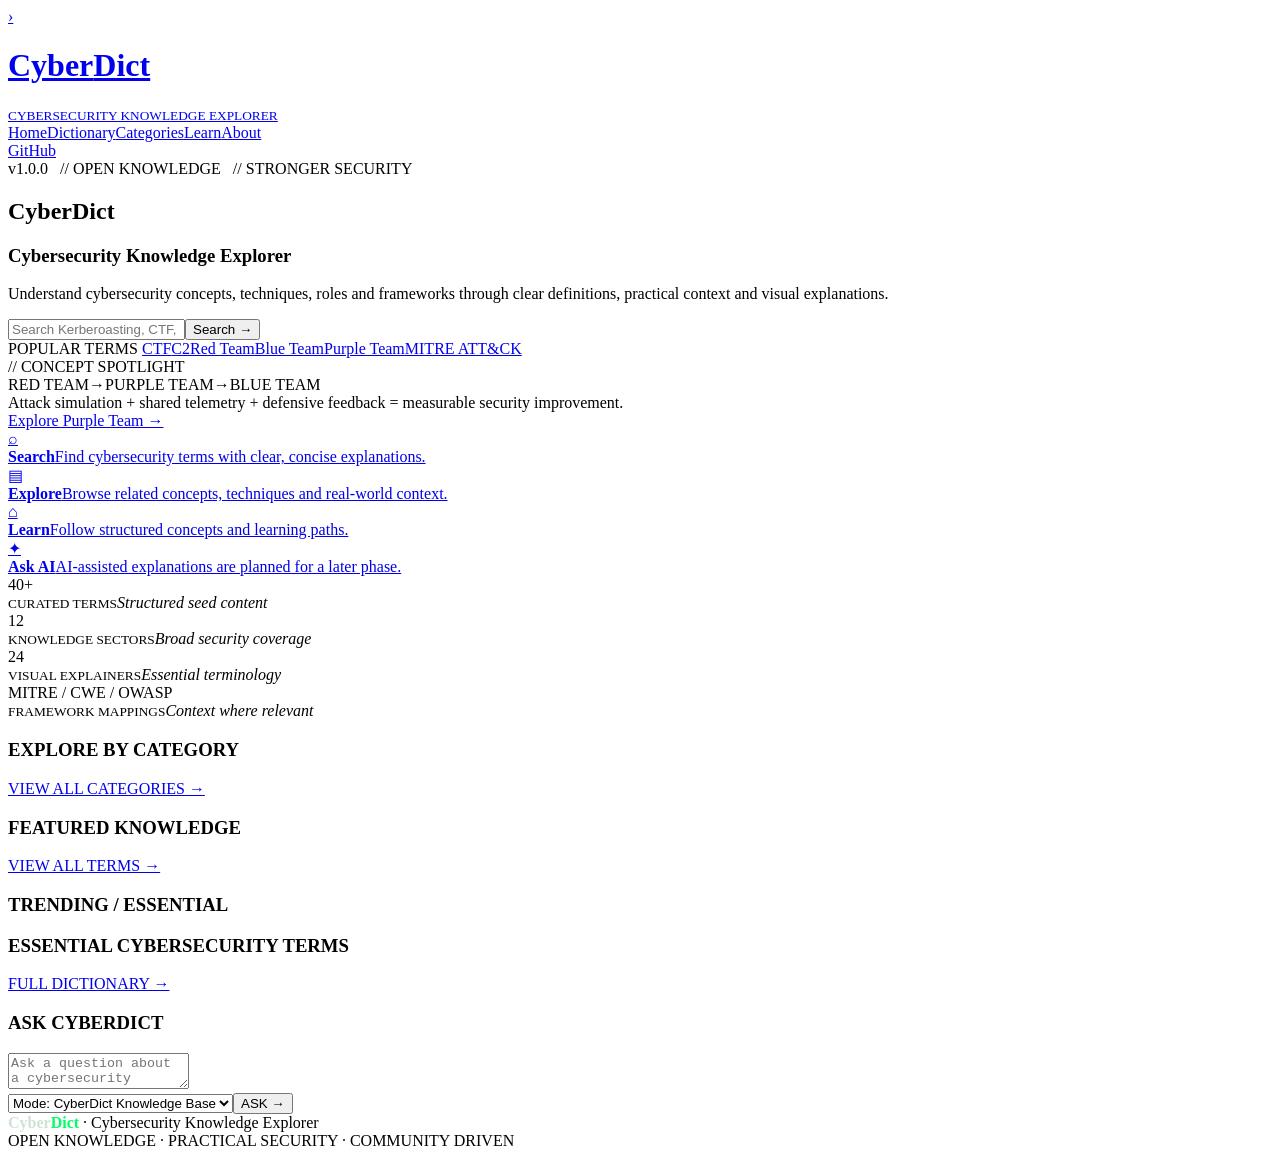
==== public/index.html @ 7fd25d5d "Release CyberDict v1.0 with new visual security concepts" ====
<!doctype html><html lang="en"><head><meta charset="utf-8"><meta name="viewport" content="width=device-width,initial-scale=1">
<title>CyberDict · Cybersecurity Knowledge Explorer</title>
<meta name="description" content="A community cybersecurity dictionary and interactive knowledge explorer for offensive security, defensive security, purple teaming and AI security.">
<link rel="stylesheet" href="/assets/css/style.css?v=1.0.0"></head><body>
<header class="topbar"><div class="wrap nav">
<a class="brand" href="/"><div class="logo"><span>›</span></div><div><h1>Cyber<b>Dict</b></h1><small>CYBERSECURITY KNOWLEDGE EXPLORER</small></div></a>
<nav class="navlinks"><a class="active" href="/">Home</a><a href="/explore/">Dictionary</a><a href="/category/">Categories</a><a href="/learn/">Learn</a><a href="/about/">About</a></nav>
<div class="nav-actions"><a class="icon-btn" href="https://github.com/asifnawazminhas/cyberdict" target="_blank" rel="noopener">GitHub</a></div>
</div></header>

<main>
<section class="hero"><div class="wrap">
<div class="hero-grid hero-grid-single"><div class="hero-copy">
<div class="kicker">v1.0.0 &nbsp; // OPEN KNOWLEDGE &nbsp; // STRONGER SECURITY</div>
<h2>Cyber<span>Dict</span></h2>
<h3>Cybersecurity Knowledge Explorer</h3>
<p>Understand cybersecurity concepts, techniques, roles and frameworks through clear definitions, practical context and visual explanations.</p>
<div class="searchbar"><input id="heroSearch" placeholder="Search Kerberoasting, CTF, C2, Purple Team, OAuth, WDAC..."><button onclick="doSearch()">Search →</button></div>
<div id="searchResults" class="results"></div>
<div class="popular"><span>POPULAR TERMS</span>
<a href="#" data-example="CTF">CTF</a><a href="#" data-example="C2">C2</a><a href="#" data-example="Red Team">Red Team</a><a href="#" data-example="Blue Team">Blue Team</a><a href="#" data-example="Purple Team">Purple Team</a><a href="#" data-example="MITRE ATT&CK">MITRE ATT&CK</a>
</div>
</div></div>
<div class="concept-spotlight"><div class="spotlight-label">// CONCEPT SPOTLIGHT</div><div class="spotlight-flow"><span class="flow-node red">RED TEAM</span><span class="flow-arrow">→</span><span class="flow-core">PURPLE TEAM</span><span class="flow-arrow">→</span><span class="flow-node blue">BLUE TEAM</span></div><div class="spotlight-copy">Attack simulation + shared telemetry + defensive feedback = measurable security improvement.</div><a href="/term/?id=purple-team">Explore Purple Team →</a></div>
<div class="mode-grid">
<a class="mode search" href="#essential"><div class="mode-icon">⌕</div><div><b>Search</b><span>Find cybersecurity terms with clear, concise explanations.</span></div></a>
<a class="mode explore" href="/explore/"><div class="mode-icon">▤</div><div><b>Explore</b><span>Browse related concepts, techniques and real-world context.</span></div></a>
<a class="mode learn" href="/learn/"><div class="mode-icon">⌂</div><div><b>Learn</b><span>Follow structured concepts and learning paths.</span></div></a>
<a class="mode ask" href="#ask"><div class="mode-icon">✦</div><div><b>Ask AI</b><span>AI-assisted explanations are planned for a later phase.</span></div></a>
</div>

<div class="stats">
<div class="stat"><div class="n">40+</div><div><small>CURATED TERMS</small><em>Structured seed content</em></div></div>
<div class="stat"><div class="n">12</div><div><small>KNOWLEDGE SECTORS</small><em>Broad security coverage</em></div></div>
<div class="stat"><div class="n">24</div><div><small>VISUAL EXPLAINERS</small><em>Essential terminology</em></div></div>
<div class="stat"><div class="n">MITRE / CWE / OWASP</div><div><small>FRAMEWORK MAPPINGS</small><em>Context where relevant</em></div></div>
</div>
</div></section>

<section class="section"><div class="wrap">
<div class="section-head"><h3>EXPLORE BY CATEGORY</h3><a href="/category/">VIEW ALL CATEGORIES →</a></div>
<div id="categories" class="categories"></div>
</div></section>

<section class="section"><div class="wrap"><div class="main-grid">
<div>
<div class="section-head"><h3>FEATURED KNOWLEDGE</h3><a href="/explore/">VIEW ALL TERMS →</a></div>
<div class="featured-primary" id="featuredPrimary"></div>
</div>
<aside>
<div class="section-head"><h3>TRENDING / ESSENTIAL</h3></div>
<div class="trending" id="trending"></div>
</aside>
</div></div></section>

<section class="section" id="essential"><div class="wrap">
<div class="section-head"><h3>ESSENTIAL CYBERSECURITY TERMS</h3><a href="/explore/">FULL DICTIONARY →</a></div>
<div id="essentialGrid" class="essential-grid"></div>
</div></section>

<section class="section" id="ask"><div class="wrap">
<div class="section-head"><h3>ASK CYBERDICT</h3></div>
<div class="side-panel askbox">
<textarea placeholder="Ask a question about a cybersecurity concept...&#10;(AI answers are planned for a later release.)"></textarea>
<div class="ask-row"><select><option>Mode: CyberDict Knowledge Base</option></select><button type="button" onclick="alert('Ask AI is planned for a later CyberDict release.')">ASK →</button></div>
</div>
</div></section>
</main><footer class="footer"><div class="wrap row"><div><b style="color:#cfe2d5">Cyber<span style="color:#00ff66">Dict</span></b> · Cybersecurity Knowledge Explorer</div><div>OPEN KNOWLEDGE · PRACTICAL SECURITY · COMMUNITY DRIVEN</div></div></footer>
<script src="/assets/js/app.js?v=1.0.0"></script><script>initHome()</script></body></html>
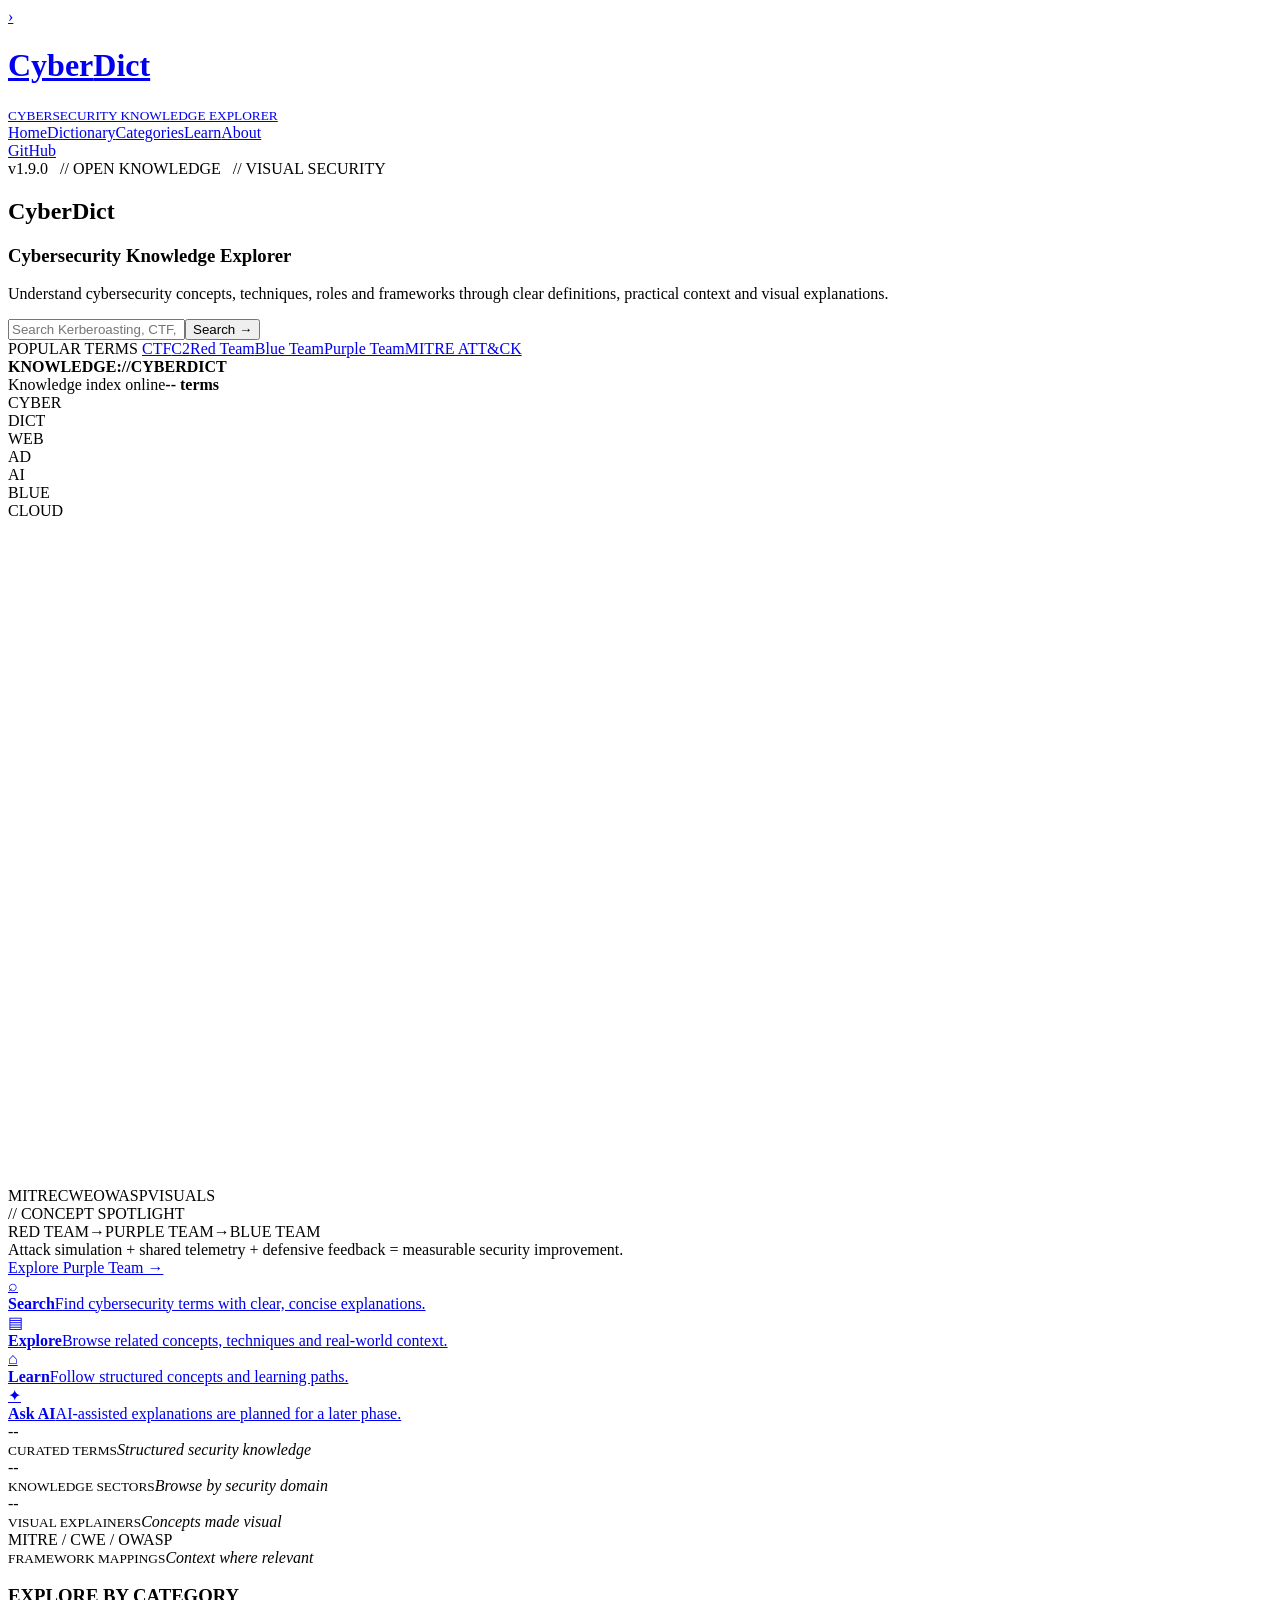
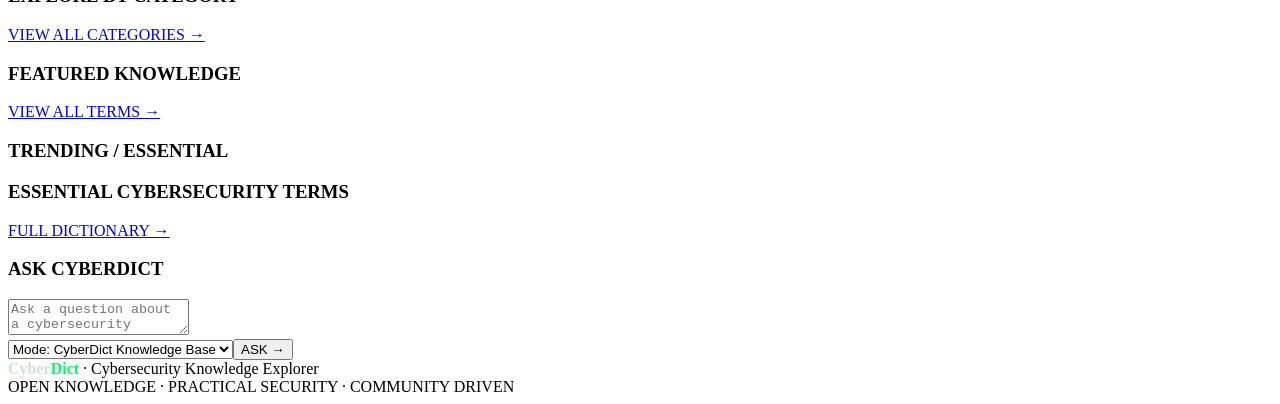
==== commit 70049663: "Release CyberDict v1.9 with polished UI and UX improvements" ====
--- a/public/index.html
+++ b/public/index.html
@@ -1,7 +1,7 @@
 <!doctype html><html lang="en"><head><meta charset="utf-8"><meta name="viewport" content="width=device-width,initial-scale=1">
 <title>CyberDict · Cybersecurity Knowledge Explorer</title>
 <meta name="description" content="A community cybersecurity dictionary and interactive knowledge explorer for offensive security, defensive security, purple teaming and AI security.">
-<link rel="stylesheet" href="/assets/css/style.css?v=1.0.0"></head><body>
+<link rel="stylesheet" href="/assets/css/style.css?v=1.9.0"></head><body>
 <header class="topbar"><div class="wrap nav">
 <a class="brand" href="/"><div class="logo"><span>›</span></div><div><h1>Cyber<b>Dict</b></h1><small>CYBERSECURITY KNOWLEDGE EXPLORER</small></div></a>
 <nav class="navlinks"><a class="active" href="/">Home</a><a href="/explore/">Dictionary</a><a href="/category/">Categories</a><a href="/learn/">Learn</a><a href="/about/">About</a></nav>
@@ -10,8 +10,8 @@
 
 <main>
 <section class="hero"><div class="wrap">
-<div class="hero-grid hero-grid-single"><div class="hero-copy">
-<div class="kicker">v1.0.0 &nbsp; // OPEN KNOWLEDGE &nbsp; // STRONGER SECURITY</div>
+<div class="hero-grid hero-grid-premium"><div class="hero-copy">
+<div class="kicker">v1.9.0 &nbsp; // OPEN KNOWLEDGE &nbsp; // VISUAL SECURITY</div>
 <h2>Cyber<span>Dict</span></h2>
 <h3>Cybersecurity Knowledge Explorer</h3>
 <p>Understand cybersecurity concepts, techniques, roles and frameworks through clear definitions, practical context and visual explanations.</p>
@@ -20,7 +20,13 @@
 <div class="popular"><span>POPULAR TERMS</span>
 <a href="#" data-example="CTF">CTF</a><a href="#" data-example="C2">C2</a><a href="#" data-example="Red Team">Red Team</a><a href="#" data-example="Blue Team">Blue Team</a><a href="#" data-example="Purple Team">Purple Team</a><a href="#" data-example="MITRE ATT&CK">MITRE ATT&CK</a>
 </div>
-</div></div>
+</div><aside class="hero-console" aria-label="CyberDict knowledge overview">
+<div class="console-top"><span></span><span></span><span></span><b>KNOWLEDGE://CYBERDICT</b></div>
+<div class="console-body">
+<div class="console-status"><i></i><span>Knowledge index online</span><strong id="consoleTermCount">-- terms</strong></div>
+<div class="console-graph"><div class="graph-core">CYBER<br>DICT</div><div class="graph-node n1">WEB</div><div class="graph-node n2">AD</div><div class="graph-node n3">AI</div><div class="graph-node n4">BLUE</div><div class="graph-node n5">CLOUD</div><svg viewBox="0 0 420 220" aria-hidden="true"><path d="M210 110 L75 52 M210 110 L345 52 M210 110 L55 165 M210 110 L365 165 M210 110 L210 205"/></svg></div>
+<div class="console-foot"><span>MITRE</span><span>CWE</span><span>OWASP</span><span>VISUALS</span></div>
+</div></aside></div>
 <div class="concept-spotlight"><div class="spotlight-label">// CONCEPT SPOTLIGHT</div><div class="spotlight-flow"><span class="flow-node red">RED TEAM</span><span class="flow-arrow">→</span><span class="flow-core">PURPLE TEAM</span><span class="flow-arrow">→</span><span class="flow-node blue">BLUE TEAM</span></div><div class="spotlight-copy">Attack simulation + shared telemetry + defensive feedback = measurable security improvement.</div><a href="/term/?id=purple-team">Explore Purple Team →</a></div>
 <div class="mode-grid">
 <a class="mode search" href="#essential"><div class="mode-icon">⌕</div><div><b>Search</b><span>Find cybersecurity terms with clear, concise explanations.</span></div></a>
@@ -30,9 +36,9 @@
 </div>
 
 <div class="stats">
-<div class="stat"><div class="n">40+</div><div><small>CURATED TERMS</small><em>Structured seed content</em></div></div>
-<div class="stat"><div class="n">12</div><div><small>KNOWLEDGE SECTORS</small><em>Broad security coverage</em></div></div>
-<div class="stat"><div class="n">24</div><div><small>VISUAL EXPLAINERS</small><em>Essential terminology</em></div></div>
+<div class="stat"><div class="n" id="statTerms">--</div><div><small>CURATED TERMS</small><em>Structured security knowledge</em></div></div>
+<div class="stat"><div class="n" id="statCategories">--</div><div><small>KNOWLEDGE SECTORS</small><em>Browse by security domain</em></div></div>
+<div class="stat"><div class="n" id="statVisuals">--</div><div><small>VISUAL EXPLAINERS</small><em>Concepts made visual</em></div></div>
 <div class="stat"><div class="n">MITRE / CWE / OWASP</div><div><small>FRAMEWORK MAPPINGS</small><em>Context where relevant</em></div></div>
 </div>
 </div></section>
@@ -66,4 +72,4 @@
 </div>
 </div></section>
 </main><footer class="footer"><div class="wrap row"><div><b style="color:#cfe2d5">Cyber<span style="color:#00ff66">Dict</span></b> · Cybersecurity Knowledge Explorer</div><div>OPEN KNOWLEDGE · PRACTICAL SECURITY · COMMUNITY DRIVEN</div></div></footer>
-<script src="/assets/js/app.js?v=1.0.0"></script><script>initHome()</script></body></html>+<script src="/assets/js/app.js?v=1.9.0"></script><script>initHome()</script></body></html>
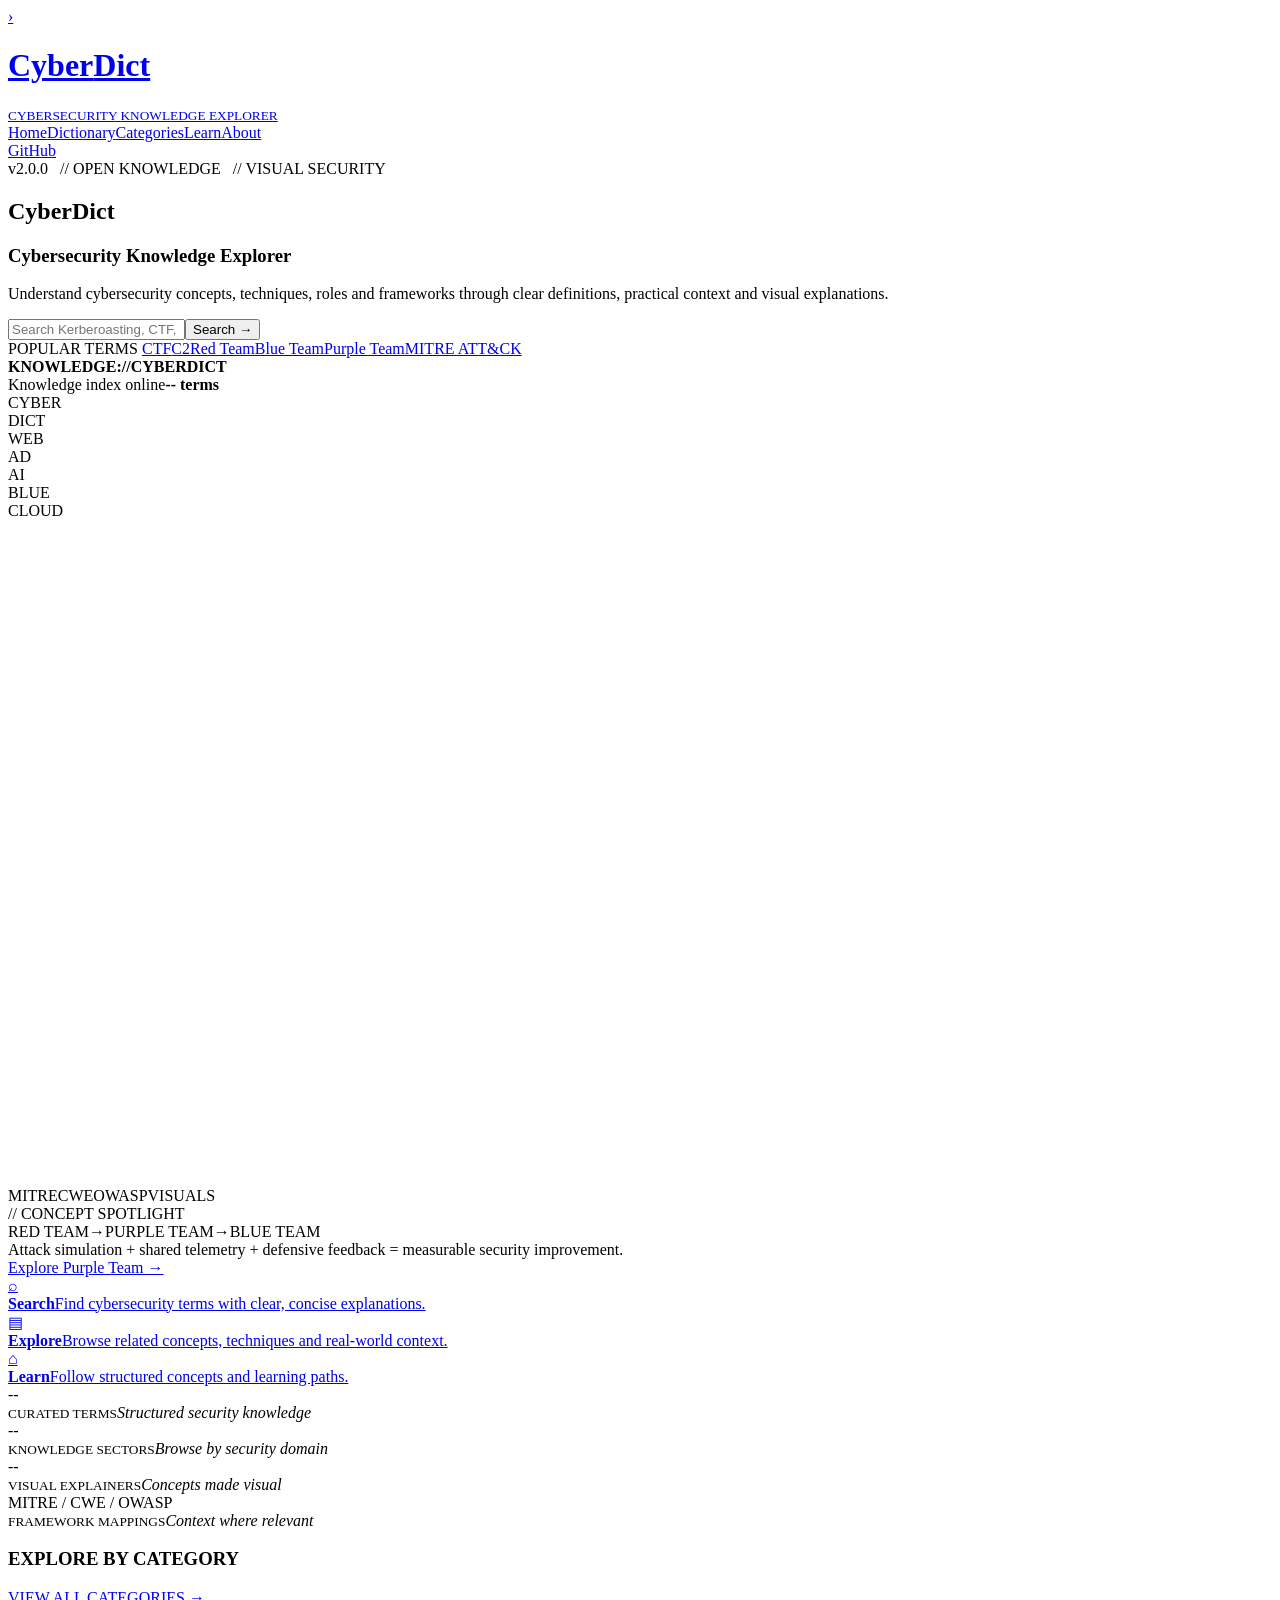
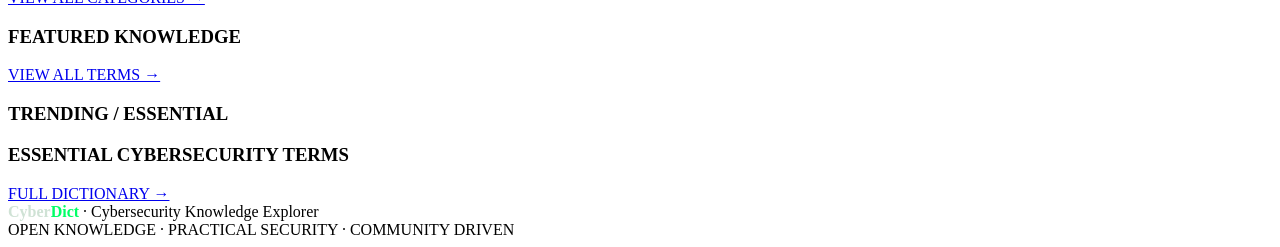
==== commit c054a53b: "Release CyberDict v2.0 with refined UI and improved navigation" ====
--- a/public/index.html
+++ b/public/index.html
@@ -1,7 +1,7 @@
 <!doctype html><html lang="en"><head><meta charset="utf-8"><meta name="viewport" content="width=device-width,initial-scale=1">
 <title>CyberDict · Cybersecurity Knowledge Explorer</title>
 <meta name="description" content="A community cybersecurity dictionary and interactive knowledge explorer for offensive security, defensive security, purple teaming and AI security.">
-<link rel="stylesheet" href="/assets/css/style.css?v=1.9.0"></head><body>
+<link rel="stylesheet" href="/assets/css/style.css?v=2.0.0"></head><body>
 <header class="topbar"><div class="wrap nav">
 <a class="brand" href="/"><div class="logo"><span>›</span></div><div><h1>Cyber<b>Dict</b></h1><small>CYBERSECURITY KNOWLEDGE EXPLORER</small></div></a>
 <nav class="navlinks"><a class="active" href="/">Home</a><a href="/explore/">Dictionary</a><a href="/category/">Categories</a><a href="/learn/">Learn</a><a href="/about/">About</a></nav>
@@ -11,7 +11,7 @@
 <main>
 <section class="hero"><div class="wrap">
 <div class="hero-grid hero-grid-premium"><div class="hero-copy">
-<div class="kicker">v1.9.0 &nbsp; // OPEN KNOWLEDGE &nbsp; // VISUAL SECURITY</div>
+<div class="kicker">v2.0.0 &nbsp; // OPEN KNOWLEDGE &nbsp; // VISUAL SECURITY</div>
 <h2>Cyber<span>Dict</span></h2>
 <h3>Cybersecurity Knowledge Explorer</h3>
 <p>Understand cybersecurity concepts, techniques, roles and frameworks through clear definitions, practical context and visual explanations.</p>
@@ -32,7 +32,7 @@
 <a class="mode search" href="#essential"><div class="mode-icon">⌕</div><div><b>Search</b><span>Find cybersecurity terms with clear, concise explanations.</span></div></a>
 <a class="mode explore" href="/explore/"><div class="mode-icon">▤</div><div><b>Explore</b><span>Browse related concepts, techniques and real-world context.</span></div></a>
 <a class="mode learn" href="/learn/"><div class="mode-icon">⌂</div><div><b>Learn</b><span>Follow structured concepts and learning paths.</span></div></a>
-<a class="mode ask" href="#ask"><div class="mode-icon">✦</div><div><b>Ask AI</b><span>AI-assisted explanations are planned for a later phase.</span></div></a>
+
 </div>
 
 <div class="stats">
@@ -64,12 +64,5 @@
 <div id="essentialGrid" class="essential-grid"></div>
 </div></section>
 
-<section class="section" id="ask"><div class="wrap">
-<div class="section-head"><h3>ASK CYBERDICT</h3></div>
-<div class="side-panel askbox">
-<textarea placeholder="Ask a question about a cybersecurity concept...&#10;(AI answers are planned for a later release.)"></textarea>
-<div class="ask-row"><select><option>Mode: CyberDict Knowledge Base</option></select><button type="button" onclick="alert('Ask AI is planned for a later CyberDict release.')">ASK →</button></div>
-</div>
-</div></section>
 </main><footer class="footer"><div class="wrap row"><div><b style="color:#cfe2d5">Cyber<span style="color:#00ff66">Dict</span></b> · Cybersecurity Knowledge Explorer</div><div>OPEN KNOWLEDGE · PRACTICAL SECURITY · COMMUNITY DRIVEN</div></div></footer>
-<script src="/assets/js/app.js?v=1.9.0"></script><script>initHome()</script></body></html>+<script src="/assets/js/app.js?v=2.0.0"></script><script>initHome()</script></body></html>
